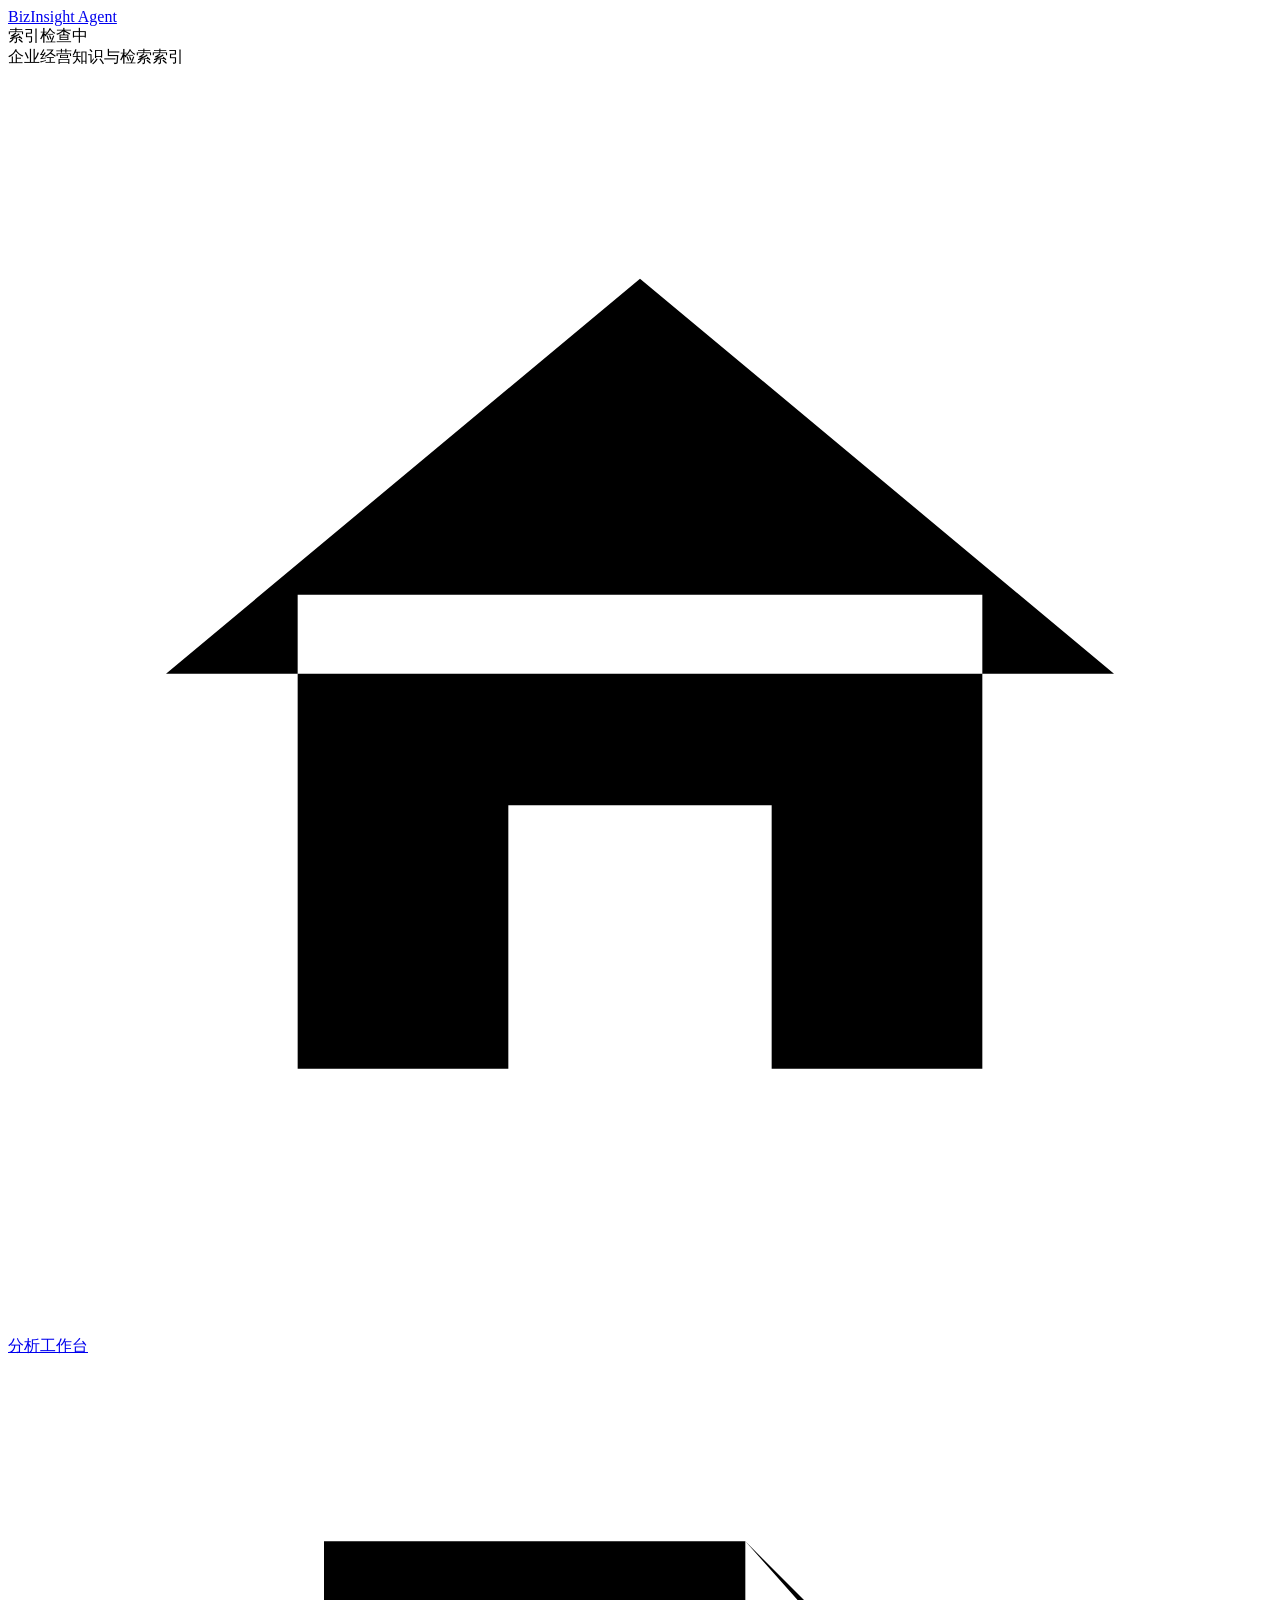
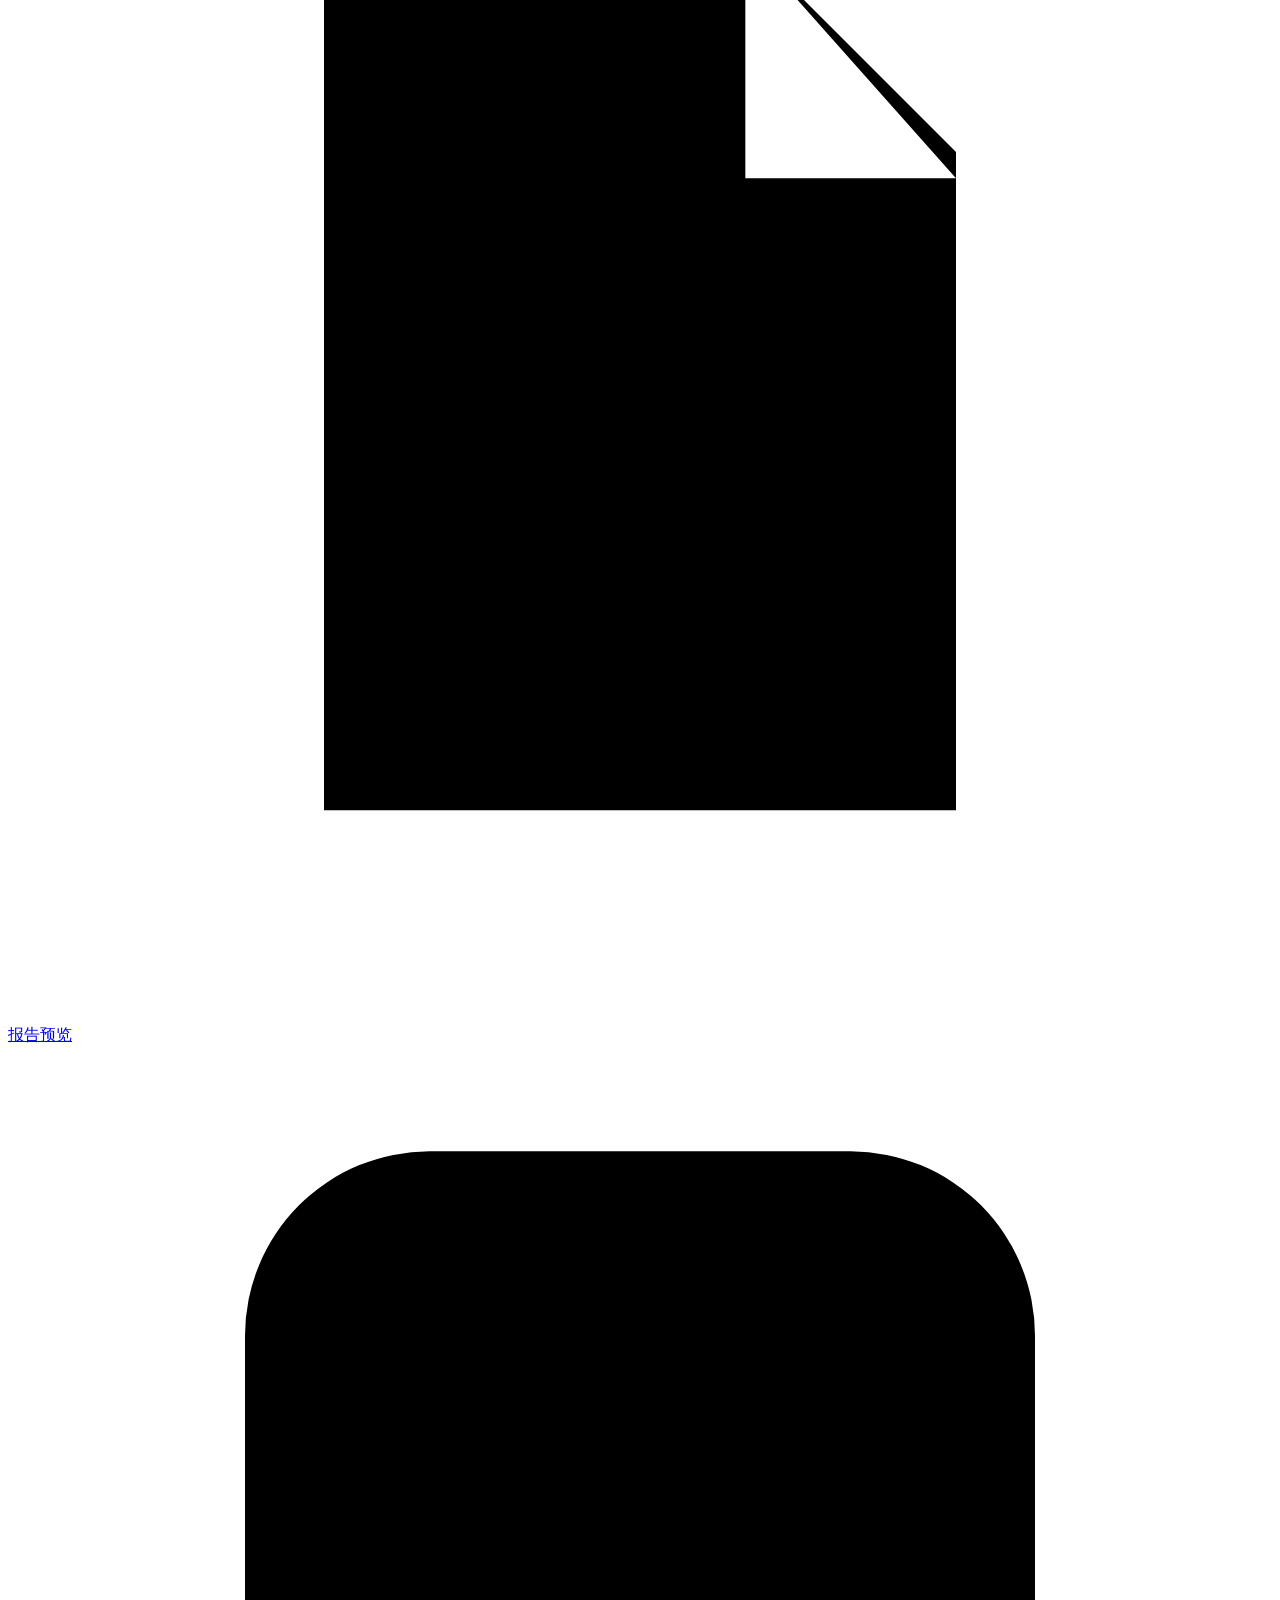
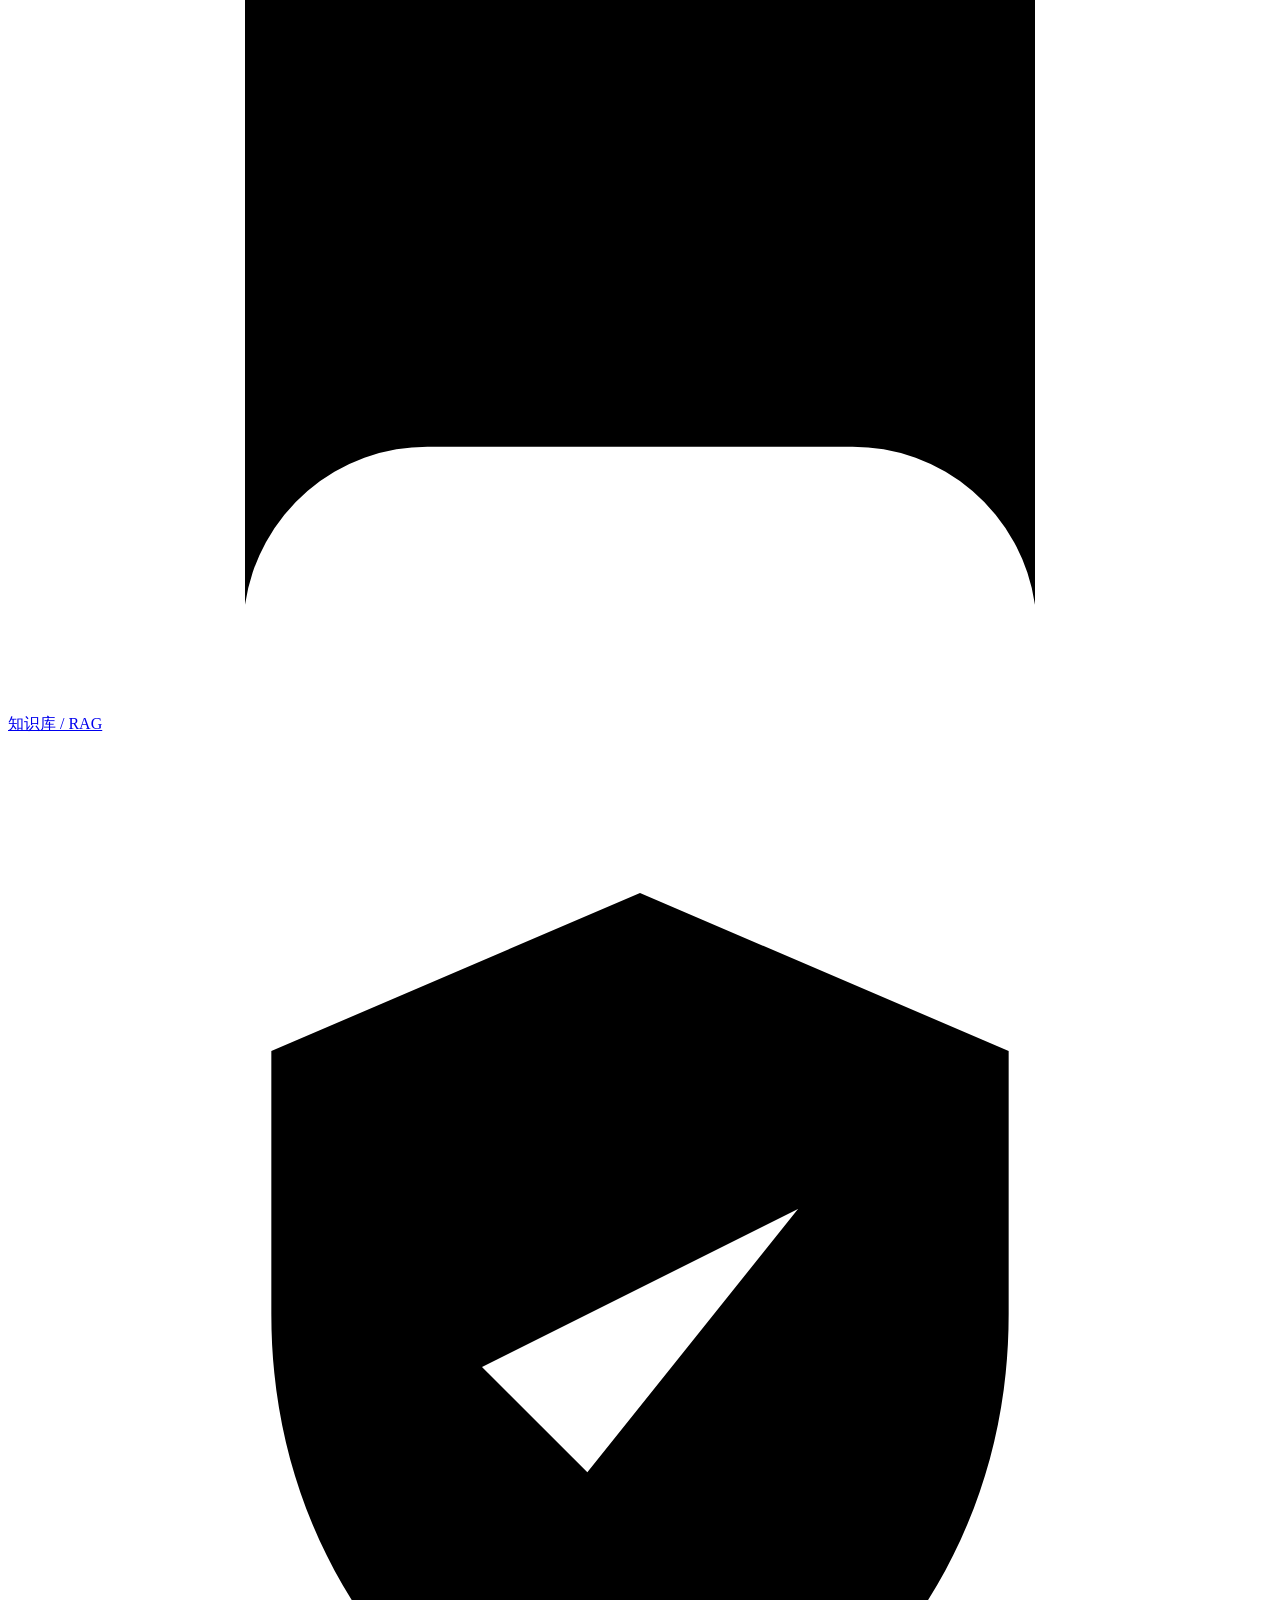
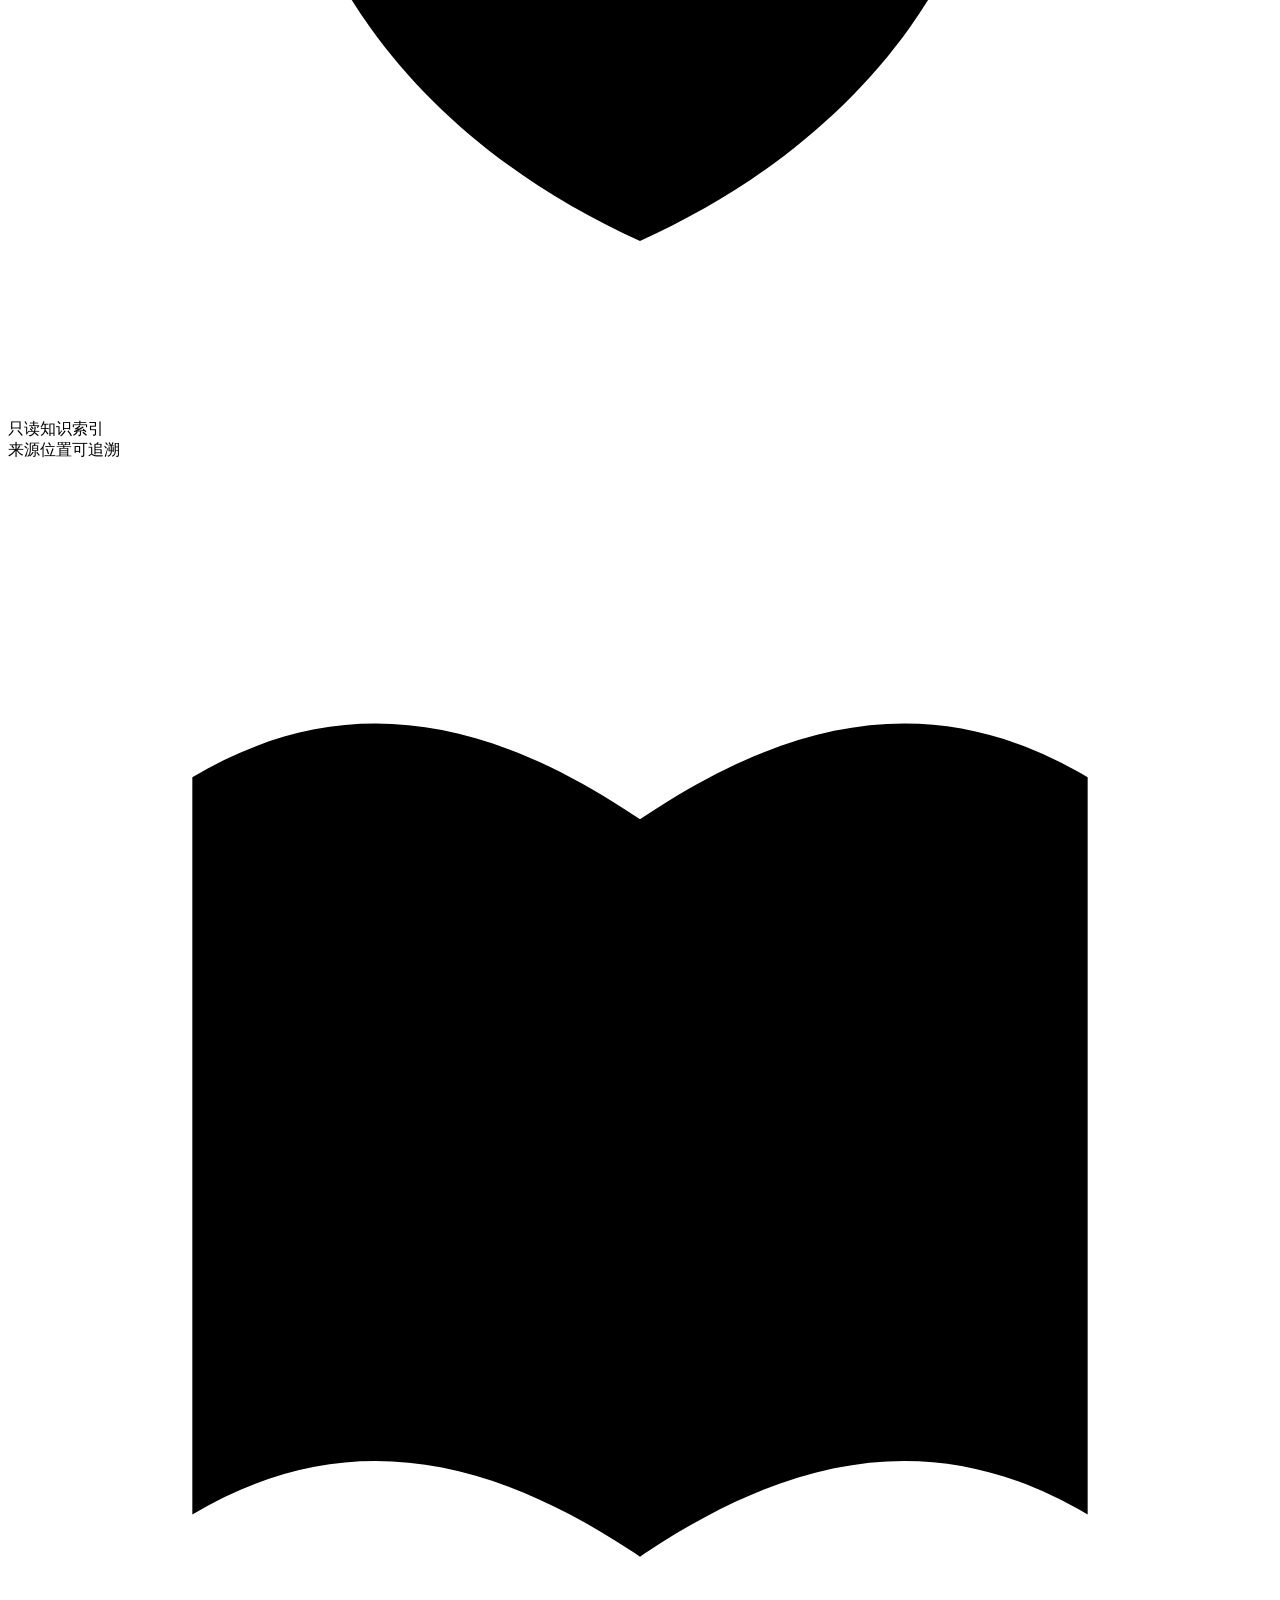
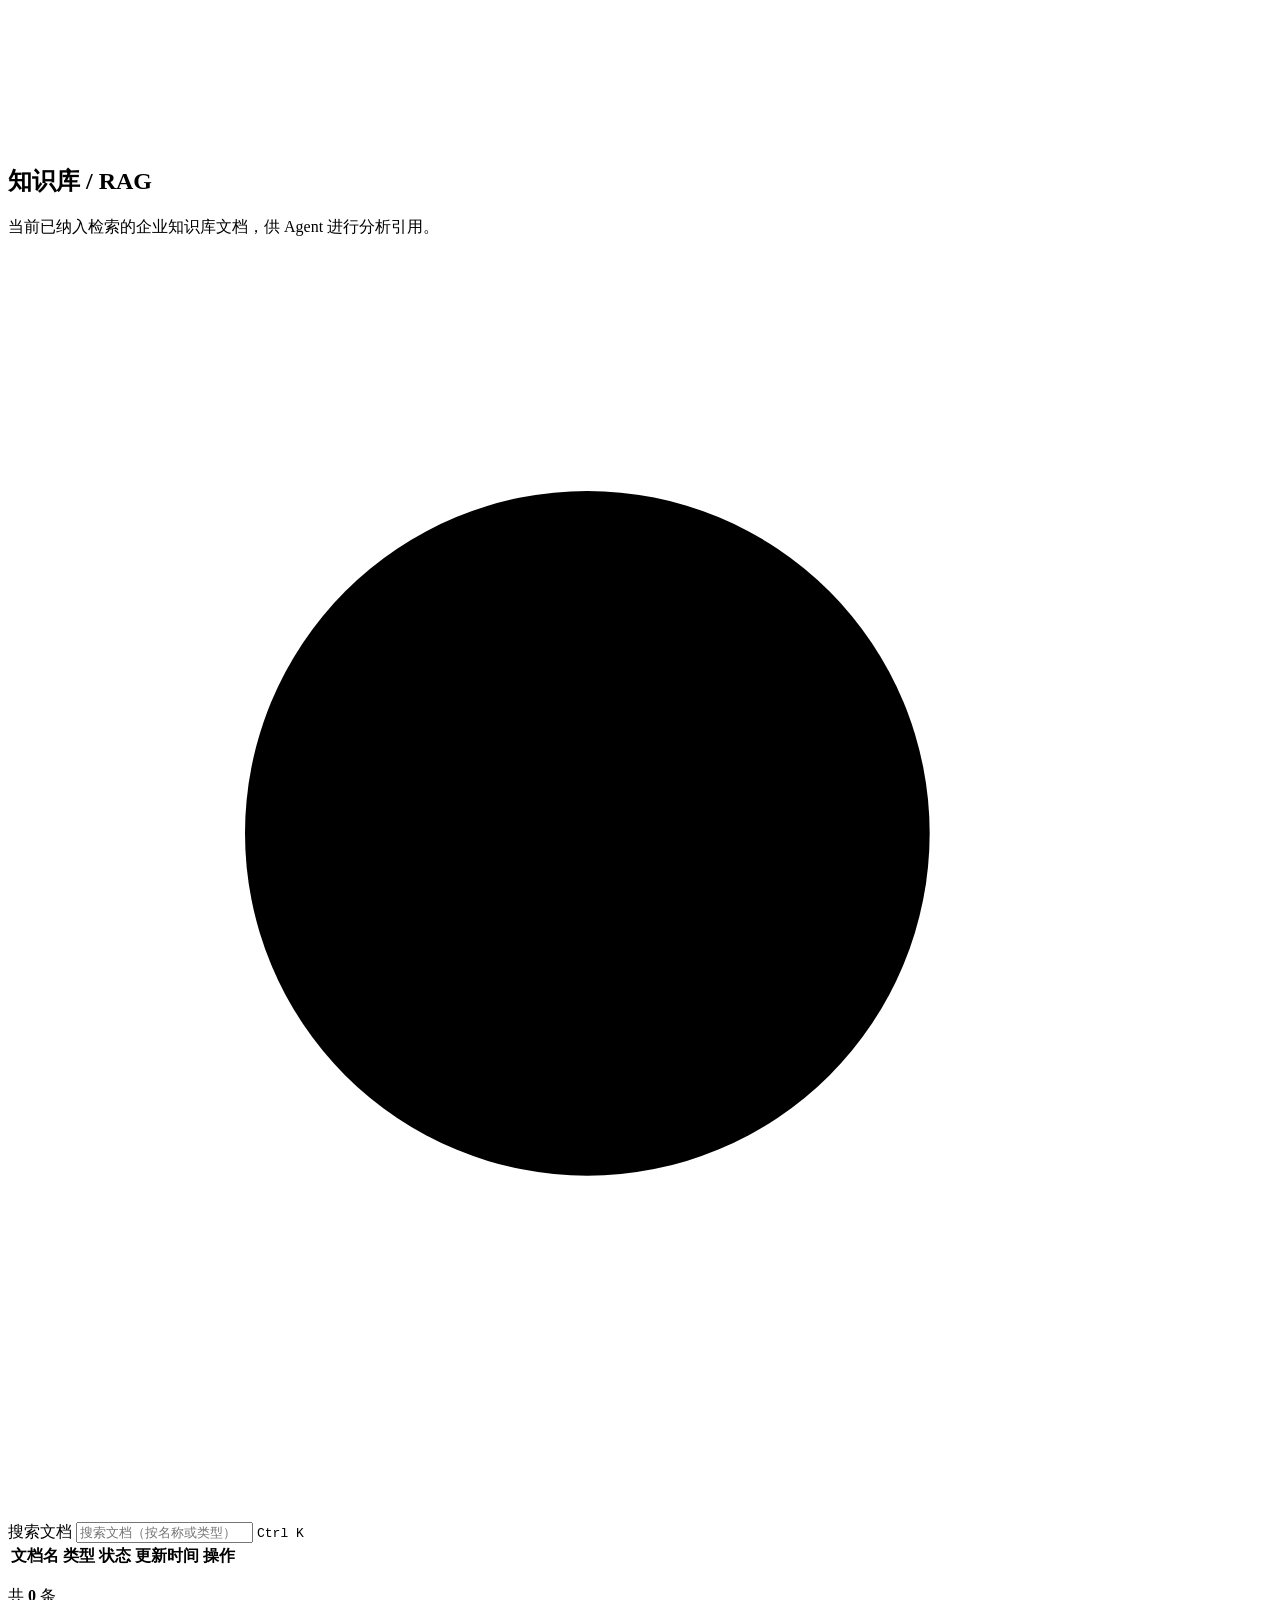
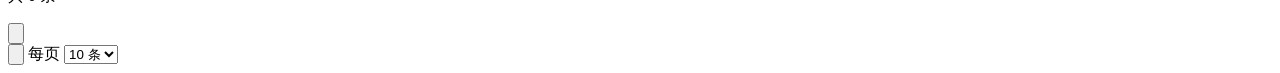
==== src/bizinsight/web/knowledge.html @ 991372c5 "feat: add searchable knowledge base page" ====
<!doctype html>
<html lang="zh-CN">

<head>
  <meta charset="utf-8" />
  <meta name="viewport" content="width=device-width, initial-scale=1" />
  <meta name="color-scheme" content="light" />
  <title>知识库 / RAG · BizInsight Agent</title>
  <link rel="stylesheet" href="/bizinsight/assets/styles.css" />
</head>

<body>
  <header class="topbar">
    <a class="brand" href="/" aria-label="BizInsight Agent 首页">
      <span class="brand-mark" aria-hidden="true"><i></i><i></i><i></i></span>
      <span class="brand-name">BizInsight Agent</span>
    </a>
    <div class="online-pill" id="knowledgeHealthPill"><span class="status-dot"></span><span id="knowledgeHealth">索引检查中</span></div>
    <span class="top-divider"></span>
    <span class="product-note">企业经营知识与检索索引</span>
  </header>

  <div class="app-shell knowledge-shell">
    <nav class="sidebar" aria-label="主导航">
      <a class="nav-item" href="/">
        <svg viewBox="0 0 24 24" aria-hidden="true">
          <path d="M3 11.5 12 4l9 7.5M5.5 10v9h13v-9M9.5 19v-5h5v5" />
        </svg>
        <span>分析工作台</span>
      </a>
      <a class="nav-item" href="/#reportPanel">
        <svg viewBox="0 0 24 24" aria-hidden="true">
          <path d="M6 3.5h8l4 4V20H6zM14 3.5V8h4M9 12h6M9 15.5h6" />
        </svg>
        <span>报告预览</span>
      </a>
      <a class="nav-item active" href="/knowledge" aria-current="page">
        <svg viewBox="0 0 24 24" aria-hidden="true">
          <path d="M4.5 5.5A3.5 3.5 0 0 1 8 2h4v17H8a3.5 3.5 0 0 0-3.5 3zM19.5 5.5A3.5 3.5 0 0 0 16 2h-4v17h4a3.5 3.5 0 0 1 3.5 3z" />
        </svg>
        <span>知识库 / RAG</span>
      </a>
      <div class="sidebar-foot">
        <span class="shield-mini" aria-hidden="true">
          <svg viewBox="0 0 24 24"><path d="m12 3 7 3v5c0 4.6-2.8 8.1-7 10-4.2-1.9-7-5.4-7-10V6zM9 12l2 2 4-5" /></svg>
        </span>
        <p>只读知识索引<br />来源位置可追溯</p>
      </div>
    </nav>

    <main class="knowledge-workspace">
      <section class="knowledge-card" aria-labelledby="knowledgeTitle">
        <div class="knowledge-header">
          <div class="knowledge-heading">
            <span class="knowledge-book" aria-hidden="true">
              <svg viewBox="0 0 24 24">
                <path d="M3.5 5.7c2.7-1.6 5.4-1.3 8.5.8v14c-3.1-2.1-5.8-2.4-8.5-.8zM20.5 5.7c-2.7-1.6-5.4-1.3-8.5.8v14c3.1-2.1 5.8-2.4 8.5-.8z" />
              </svg>
            </span>
            <div>
              <h1 id="knowledgeTitle">知识库 / RAG</h1>
              <p>当前已纳入检索的企业知识库文档，供 Agent 进行分析引用。</p>
            </div>
          </div>
          <label class="knowledge-search" for="knowledgeSearch">
            <svg viewBox="0 0 24 24" aria-hidden="true"><circle cx="11" cy="11" r="6.5" /><path d="m16 16 4 4" /></svg>
            <span class="sr-only">搜索文档</span>
            <input id="knowledgeSearch" type="search" maxlength="200" autocomplete="off" placeholder="搜索文档（按名称或类型）..." />
            <kbd>Ctrl K</kbd>
          </label>
        </div>

        <div class="knowledge-table-wrap">
          <table class="knowledge-table">
            <thead>
              <tr>
                <th scope="col">文档名</th>
                <th scope="col">类型</th>
                <th scope="col">状态</th>
                <th scope="col">更新时间</th>
                <th scope="col"><span class="sr-only">操作</span></th>
              </tr>
            </thead>
            <tbody id="knowledgeRows" aria-live="polite"></tbody>
          </table>
          <div class="knowledge-state" id="knowledgeState" hidden>
            <span class="state-orbit" aria-hidden="true"></span>
            <strong id="knowledgeStateTitle">暂无匹配文档</strong>
            <p id="knowledgeStateText">请尝试其他文档名称或类型。</p>
            <button id="knowledgeRetry" type="button" hidden>重新加载</button>
          </div>
        </div>

        <footer class="knowledge-footer">
          <p>共 <strong id="knowledgeTotal">0</strong> 条</p>
          <nav class="knowledge-pagination" aria-label="知识库分页">
            <button id="previousPage" type="button" aria-label="上一页">
              <svg viewBox="0 0 24 24"><path d="m14.5 6-6 6 6 6" /></svg>
            </button>
            <div id="pageNumbers" class="page-numbers"></div>
            <button id="nextPage" type="button" aria-label="下一页">
              <svg viewBox="0 0 24 24"><path d="m9.5 6 6 6-6 6" /></svg>
            </button>
            <label class="page-size">每页
              <select id="pageSize" aria-label="每页显示数量">
                <option value="6">6 条</option>
                <option value="10" selected>10 条</option>
                <option value="20">20 条</option>
              </select>
            </label>
          </nav>
        </footer>
      </section>
    </main>
  </div>

  <div class="knowledge-popover" id="knowledgePopover" role="dialog" aria-modal="false" aria-labelledby="popoverTitle" hidden>
    <button class="popover-close" id="popoverClose" type="button" aria-label="关闭">×</button>
    <span>索引信息</span>
    <strong id="popoverTitle"></strong>
    <dl><dt>文档 ID</dt><dd id="popoverId"></dd><dt>索引来源</dt><dd id="popoverSource"></dd></dl>
  </div>
  <script src="/bizinsight/assets/knowledge.js" defer></script>
</body>

</html>
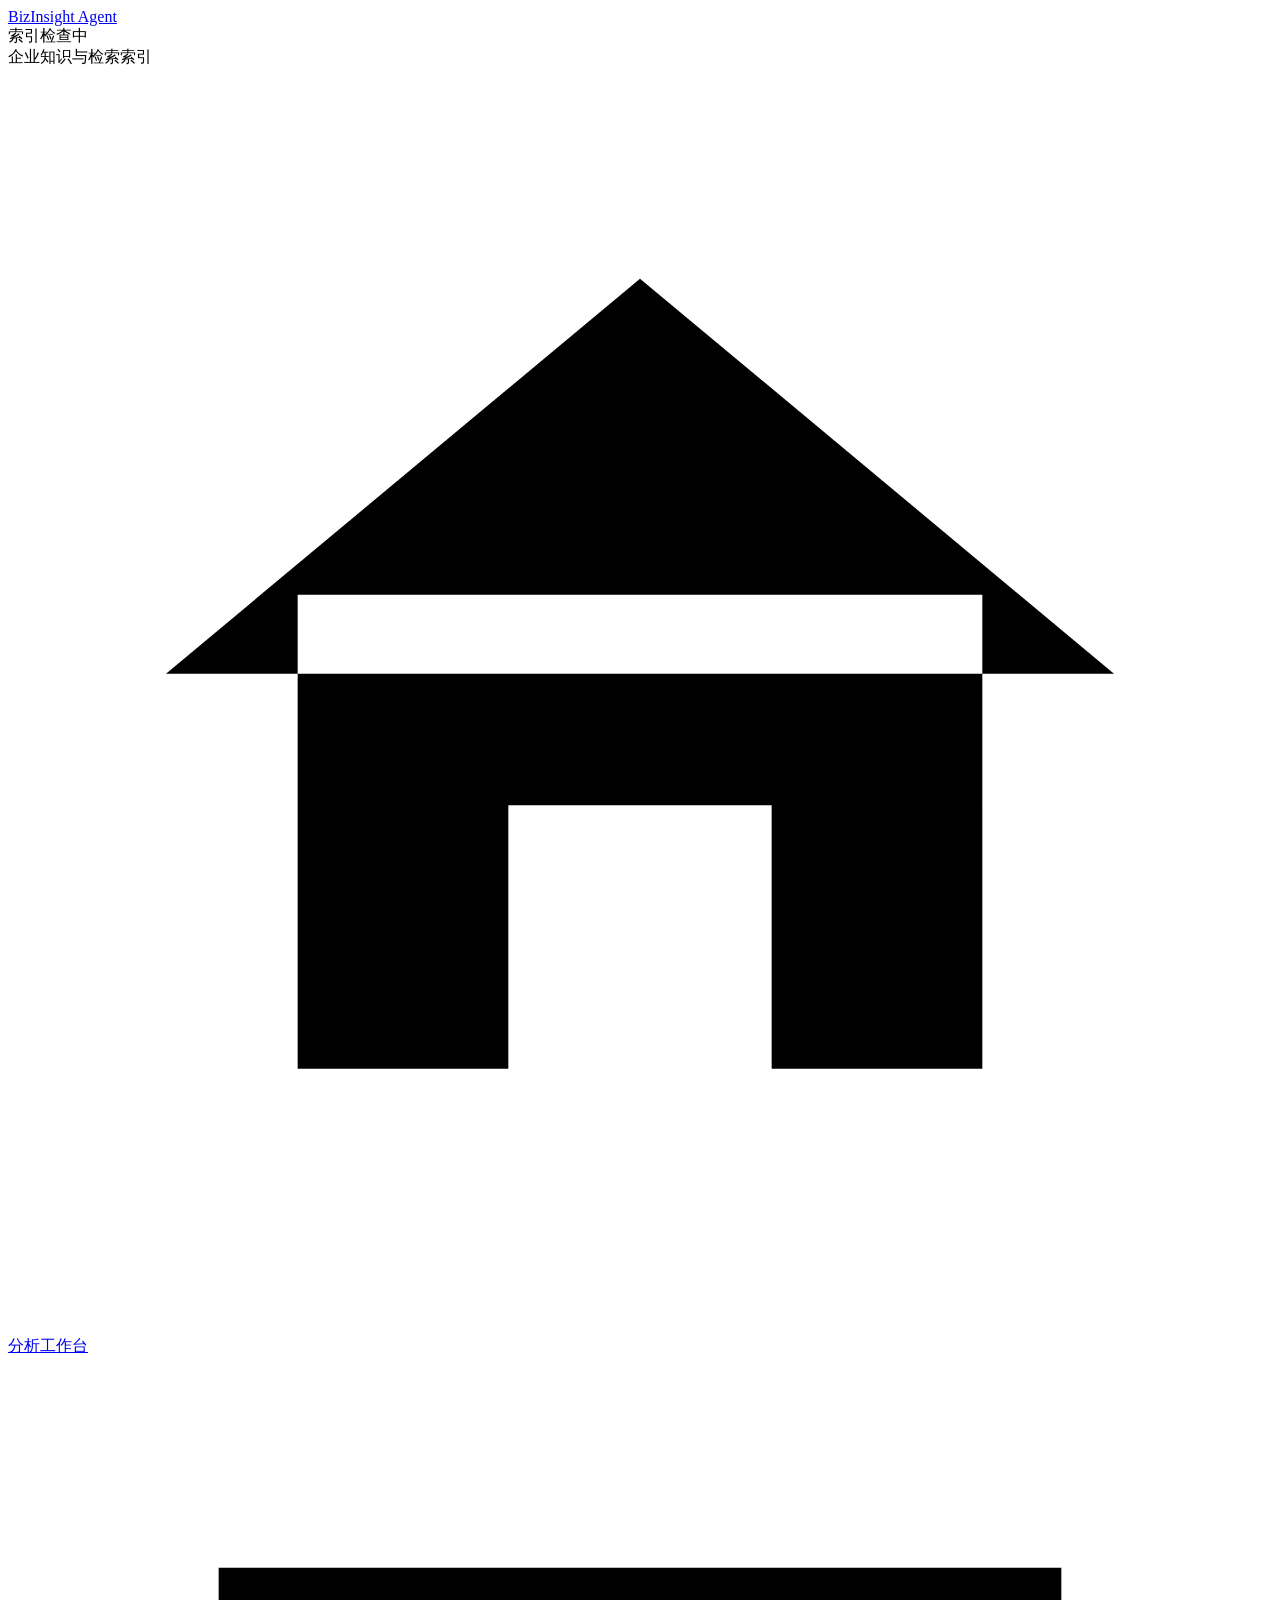
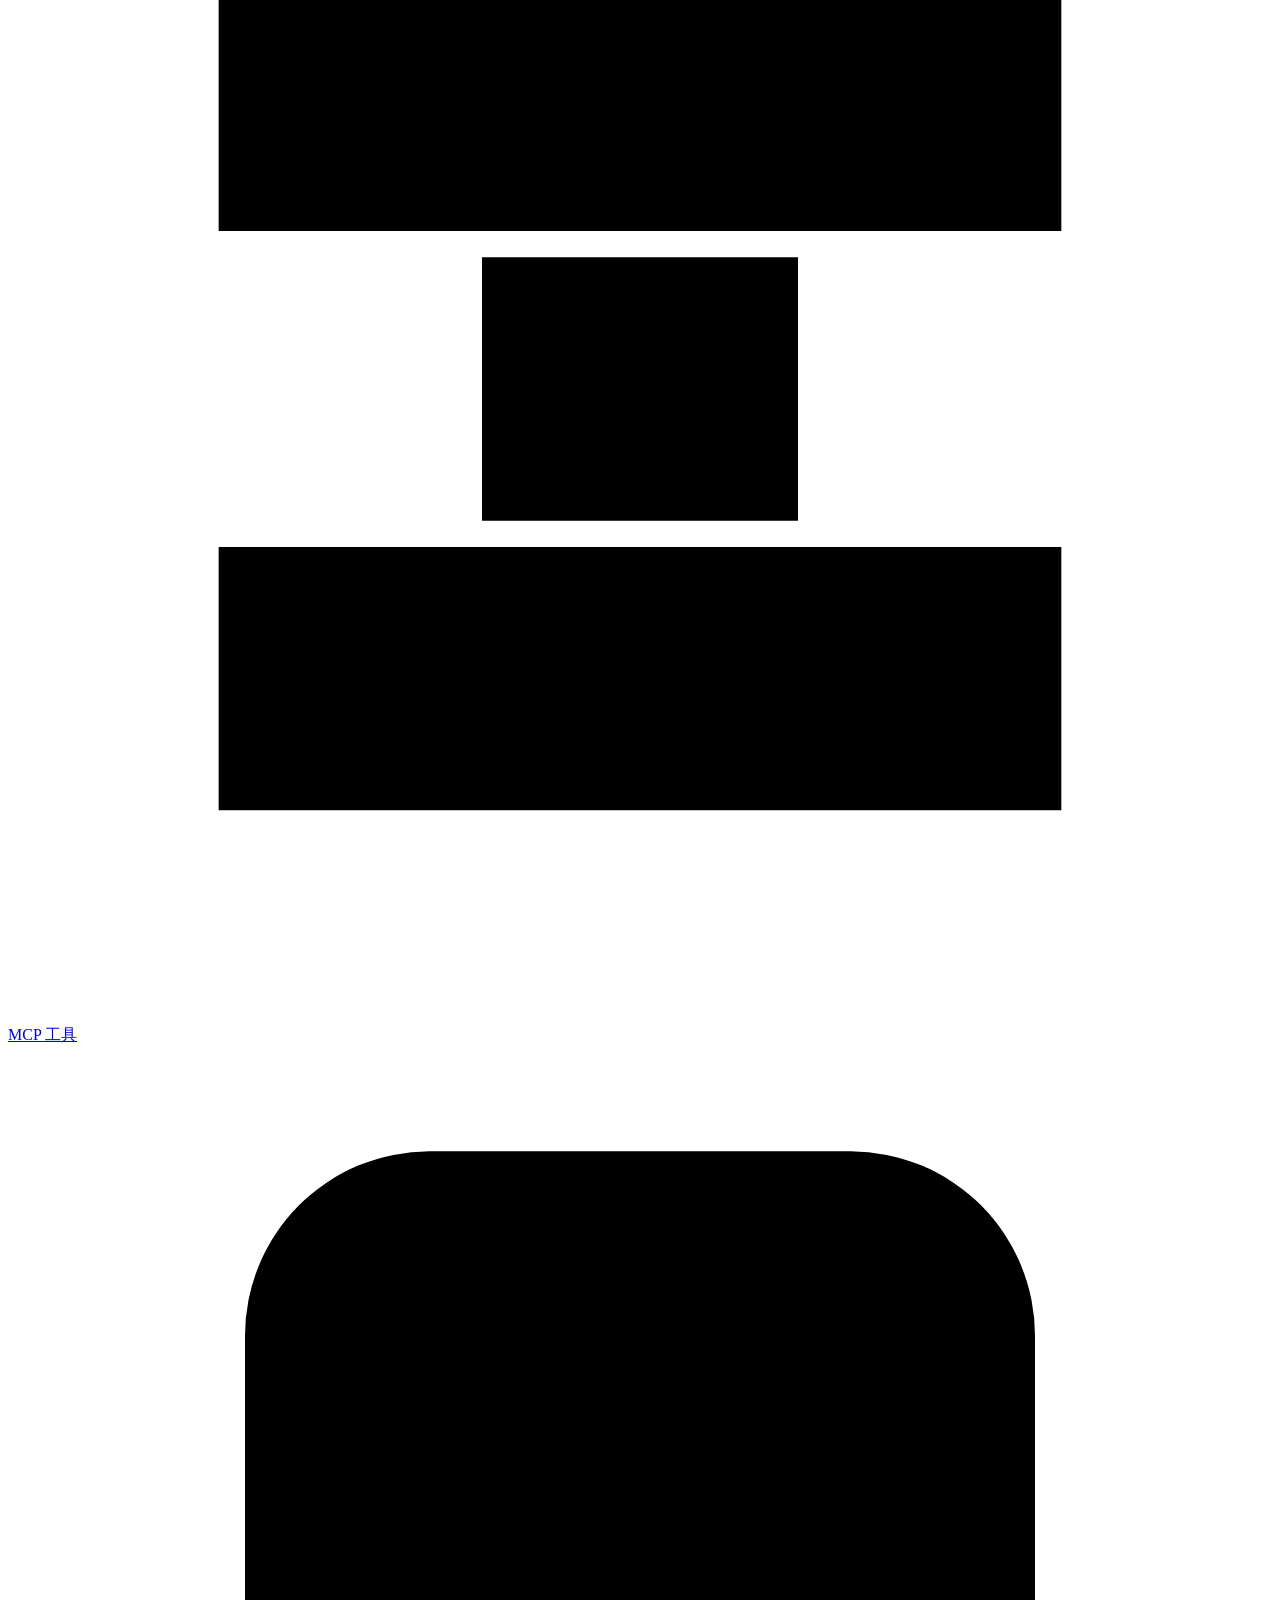
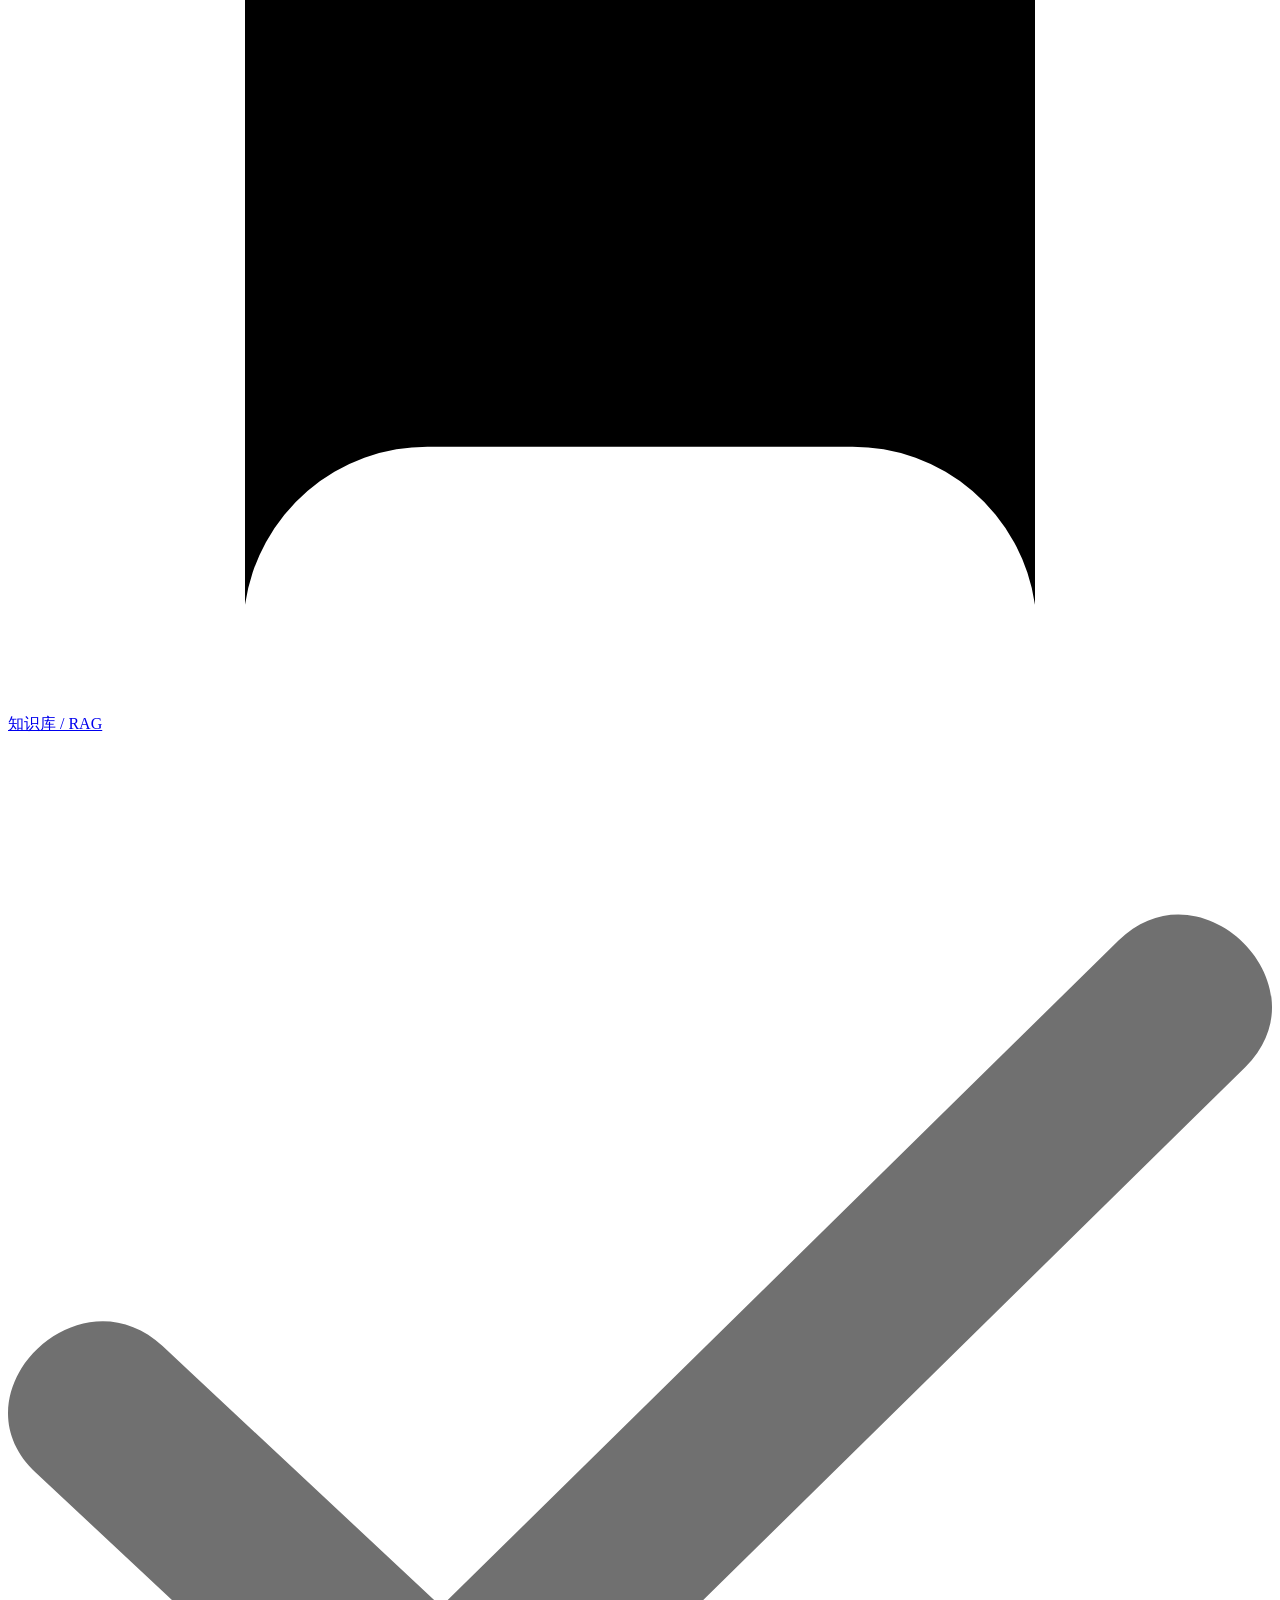
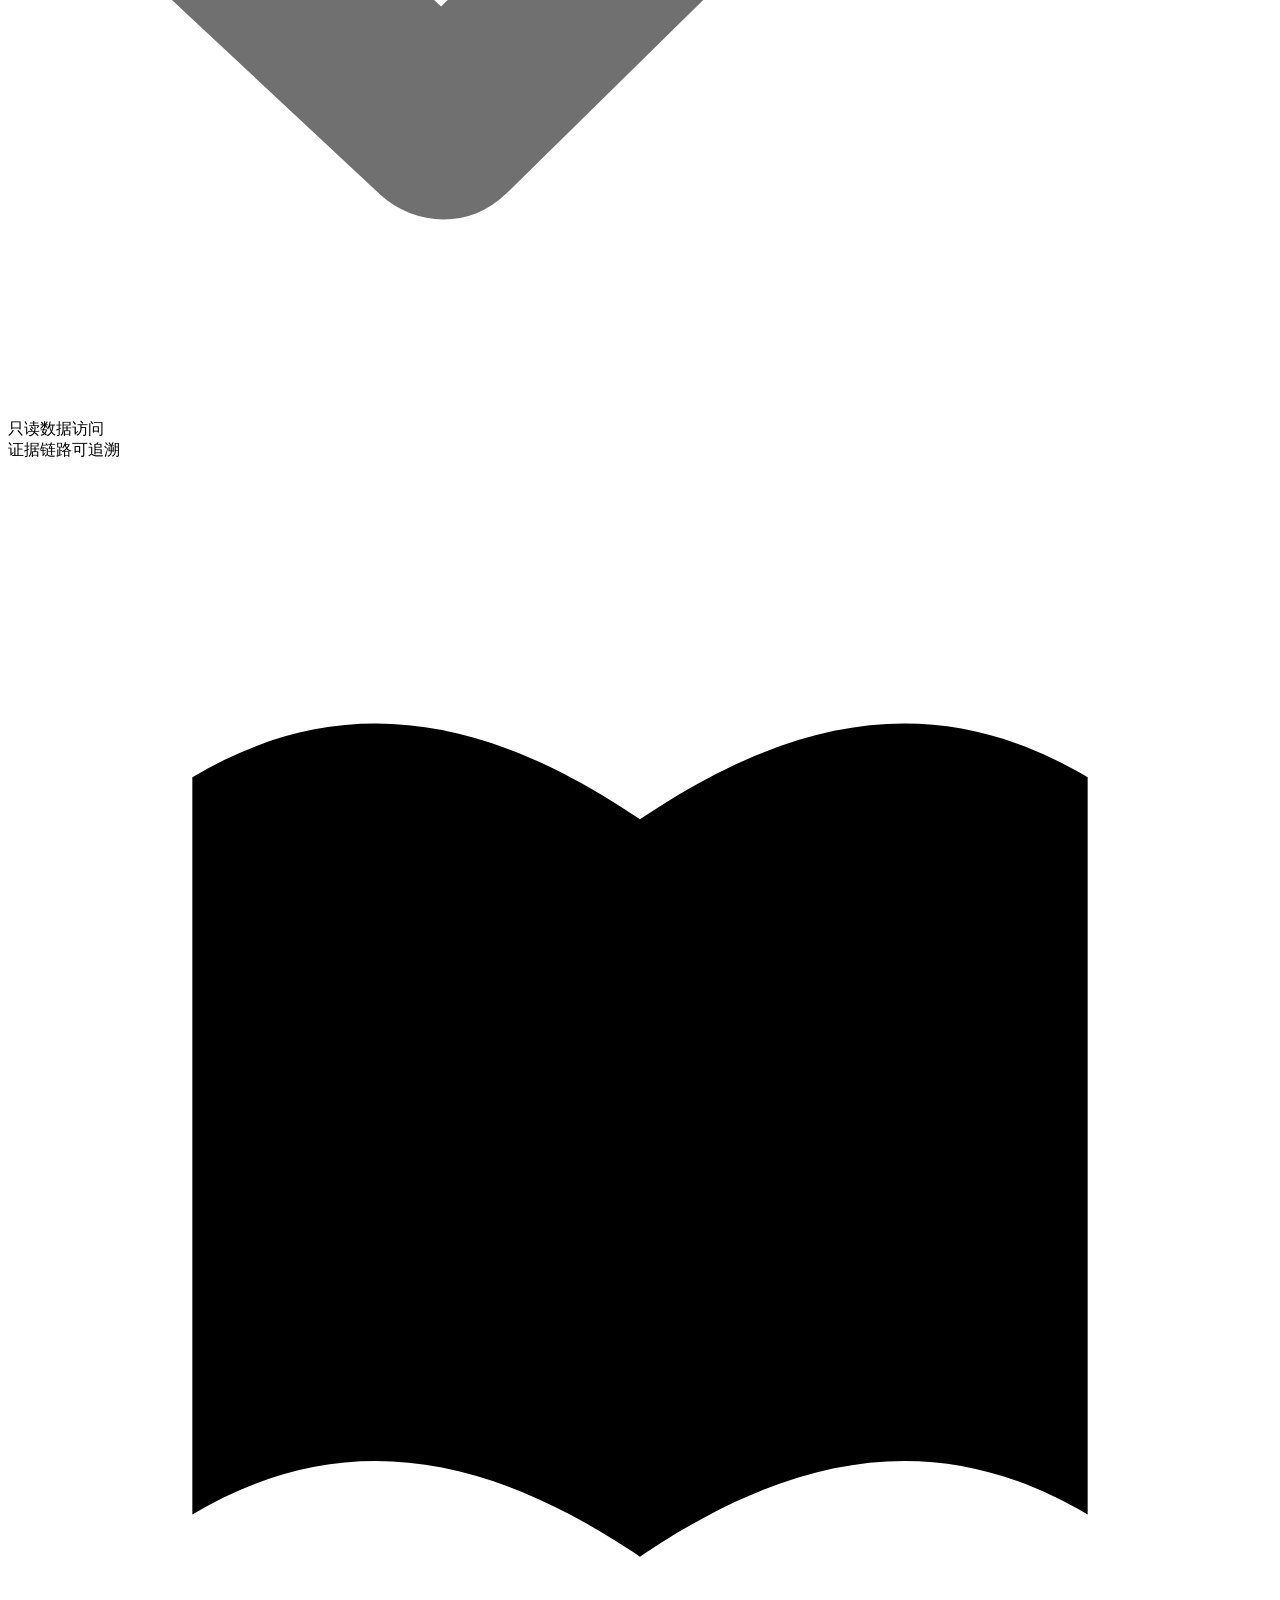
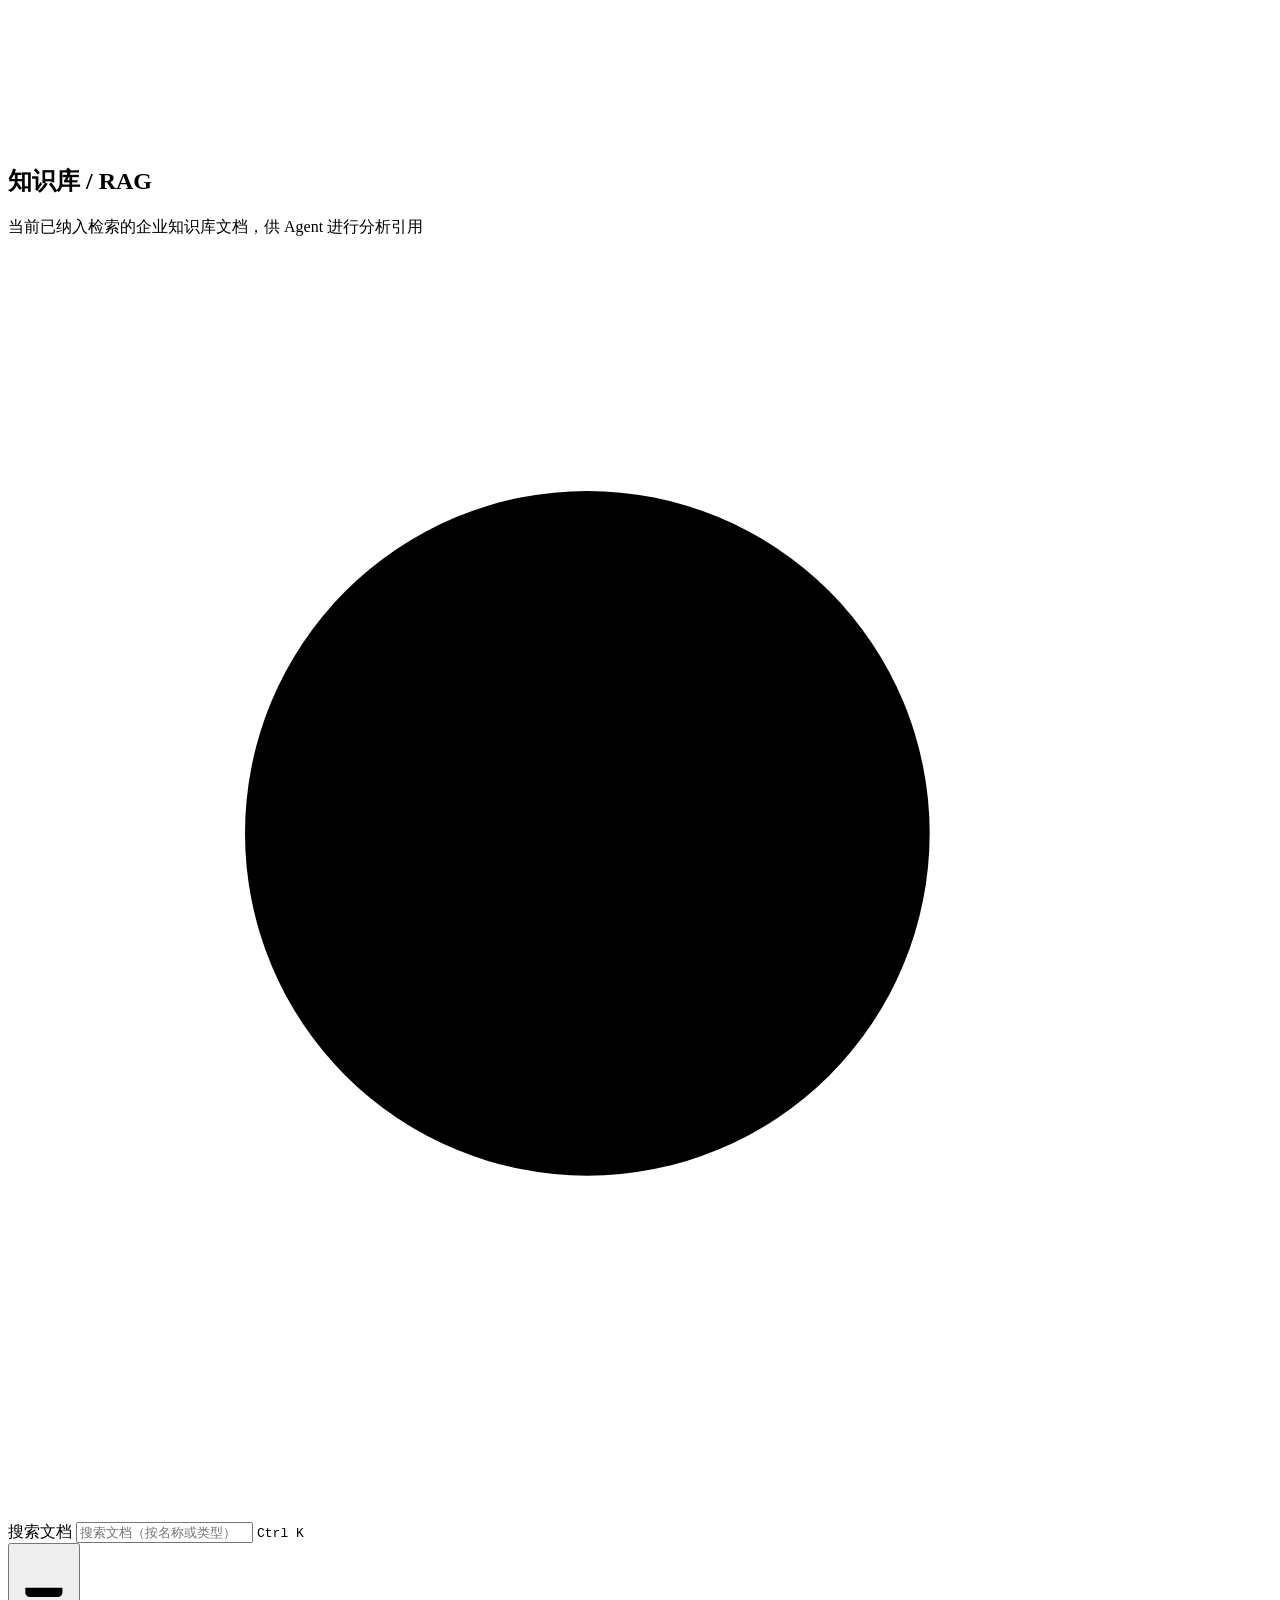
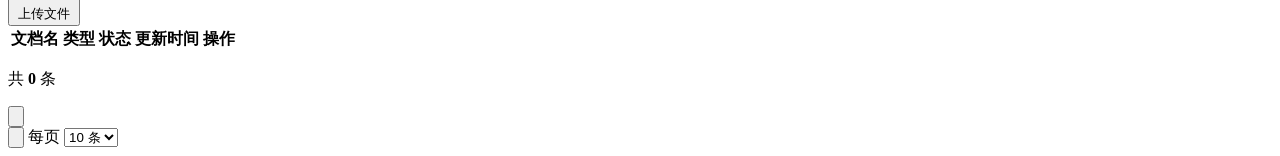
==== commit 929e5788: "feat: add MCP control center and knowledge workflows" ====
--- a/src/bizinsight/web/knowledge.html
+++ b/src/bizinsight/web/knowledge.html
@@ -6,7 +6,7 @@
   <meta name="viewport" content="width=device-width, initial-scale=1" />
   <meta name="color-scheme" content="light" />
   <title>知识库 / RAG · BizInsight Agent</title>
-  <link rel="stylesheet" href="/bizinsight/assets/styles.css" />
+  <link rel="stylesheet" href="/bizinsight/assets/styles.css?v=20260914-15" />
 </head>
 
 <body>
@@ -15,12 +15,13 @@
       <span class="brand-mark" aria-hidden="true"><i></i><i></i><i></i></span>
       <span class="brand-name">BizInsight Agent</span>
     </a>
-    <div class="online-pill" id="knowledgeHealthPill"><span class="status-dot"></span><span id="knowledgeHealth">索引检查中</span></div>
+    <div class="online-pill" id="knowledgeHealthPill"><span class="status-dot"></span><span
+        id="knowledgeHealth">索引检查中</span></div>
     <span class="top-divider"></span>
-    <span class="product-note">企业经营知识与检索索引</span>
+    <span class="product-note">企业知识与检索索引</span>
   </header>
 
-  <div class="app-shell knowledge-shell">
+  <div class="app-shell plain">
     <nav class="sidebar" aria-label="主导航">
       <a class="nav-item" href="/">
         <svg viewBox="0 0 24 24" aria-hidden="true">
@@ -28,46 +29,64 @@
         </svg>
         <span>分析工作台</span>
       </a>
-      <a class="nav-item" href="/#reportPanel">
+      <a class="nav-item" href="/bizinsight/mcp">
         <svg viewBox="0 0 24 24" aria-hidden="true">
-          <path d="M6 3.5h8l4 4V20H6zM14 3.5V8h4M9 12h6M9 15.5h6" />
+          <path d="M4 4h16v5H4zM4 15h16v5H4zM9 9.5h6v5H9z" />
         </svg>
-        <span>报告预览</span>
+        <span>MCP 工具</span>
       </a>
       <a class="nav-item active" href="/knowledge" aria-current="page">
         <svg viewBox="0 0 24 24" aria-hidden="true">
-          <path d="M4.5 5.5A3.5 3.5 0 0 1 8 2h4v17H8a3.5 3.5 0 0 0-3.5 3zM19.5 5.5A3.5 3.5 0 0 0 16 2h-4v17h4a3.5 3.5 0 0 1 3.5 3z" />
+          <path
+            d="M4.5 5.5A3.5 3.5 0 0 1 8 2h4v17H8a3.5 3.5 0 0 0-3.5 3zM19.5 5.5A3.5 3.5 0 0 0 16 2h-4v17h4a3.5 3.5 0 0 1 3.5 3z" />
         </svg>
         <span>知识库 / RAG</span>
       </a>
       <div class="sidebar-foot">
-        <span class="shield-mini" aria-hidden="true">
-          <svg viewBox="0 0 24 24"><path d="m12 3 7 3v5c0 4.6-2.8 8.1-7 10-4.2-1.9-7-5.4-7-10V6zM9 12l2 2 4-5" /></svg>
-        </span>
-        <p>只读知识索引<br />来源位置可追溯</p>
+        <span class="shield-mini"><svg viewBox="0 0 1024 1024" xmlns="http://www.w3.org/2000/svg">
+            <path
+              d="M899.644952 166.424381L350.854095 705.987048 125.232762 495.079619c-68.303238-63.853714-171.166476 38.607238-102.64381 102.64381l278.235429 260.096c29.062095 27.172571 73.74019 28.42819 102.643809 0l598.820572-588.739048c66.840381-65.706667-35.876571-168.313905-102.64381-102.656z"
+              fill="#707070" />
+          </svg></span>
+        <p>只读数据访问<br />证据链路可追溯</p>
       </div>
     </nav>
 
-    <main class="knowledge-workspace">
-      <section class="knowledge-card" aria-labelledby="knowledgeTitle">
+    <main class="workspace">
+      <section class="card ask-card" aria-labelledby="knowledgeTitle">
+        <div class="section-heading">
+          <span class="heading-icon" aria-hidden="true">
+            <svg viewBox="0 0 24 24">
+              <path
+                d="M3.5 5.7c2.7-1.6 5.4-1.3 8.5.8v14c-3.1-2.1-5.8-2.4-8.5-.8zM20.5 5.7c-2.7-1.6-5.4-1.3-8.5.8v14c3.1-2.1 5.8-2.4 8.5-.8z" />
+            </svg>
+          </span>
+          <div>
+            <h1 id="knowledgeTitle">知识库 / RAG</h1>
+            <p>当前已纳入检索的企业知识库文档，供 Agent 进行分析引用</p>
+          </div>
+        </div>
+
         <div class="knowledge-header">
-          <div class="knowledge-heading">
-            <span class="knowledge-book" aria-hidden="true">
-              <svg viewBox="0 0 24 24">
-                <path d="M3.5 5.7c2.7-1.6 5.4-1.3 8.5.8v14c-3.1-2.1-5.8-2.4-8.5-.8zM20.5 5.7c-2.7-1.6-5.4-1.3-8.5.8v14c3.1-2.1 5.8-2.4 8.5-.8z" />
-              </svg>
-            </span>
-            <div>
-              <h1 id="knowledgeTitle">知识库 / RAG</h1>
-              <p>当前已纳入检索的企业知识库文档，供 Agent 进行分析引用。</p>
-            </div>
-          </div>
           <label class="knowledge-search" for="knowledgeSearch">
-            <svg viewBox="0 0 24 24" aria-hidden="true"><circle cx="11" cy="11" r="6.5" /><path d="m16 16 4 4" /></svg>
+            <svg viewBox="0 0 24 24" aria-hidden="true">
+              <circle cx="11" cy="11" r="6.5" />
+              <path d="m16 16 4 4" />
+            </svg>
             <span class="sr-only">搜索文档</span>
-            <input id="knowledgeSearch" type="search" maxlength="200" autocomplete="off" placeholder="搜索文档（按名称或类型）..." />
+            <input id="knowledgeSearch" type="search" maxlength="200" autocomplete="off"
+              placeholder="搜索文档（按名称或类型）..." />
             <kbd>Ctrl K</kbd>
           </label>
+          <div class="knowledge-actions">
+            <button id="uploadBtn" class="upload-btn" type="button">
+              <svg viewBox="0 0 24 24" aria-hidden="true">
+                <path d="M12 16V4m0 0-4 4m4-4 4 4M4 18v2a2 2 0 0 0 2 2h12a2 2 0 0 0 2-2v-2" />
+              </svg>
+              上传文件
+            </button>
+            <input id="fileInput" type="file" accept=".md,.markdown" hidden />
+          </div>
         </div>
 
         <div class="knowledge-table-wrap">
@@ -95,11 +114,15 @@
           <p>共 <strong id="knowledgeTotal">0</strong> 条</p>
           <nav class="knowledge-pagination" aria-label="知识库分页">
             <button id="previousPage" type="button" aria-label="上一页">
-              <svg viewBox="0 0 24 24"><path d="m14.5 6-6 6 6 6" /></svg>
+              <svg viewBox="0 0 24 24">
+                <path d="m14.5 6-6 6 6 6" />
+              </svg>
             </button>
             <div id="pageNumbers" class="page-numbers"></div>
             <button id="nextPage" type="button" aria-label="下一页">
-              <svg viewBox="0 0 24 24"><path d="m9.5 6 6 6-6 6" /></svg>
+              <svg viewBox="0 0 24 24">
+                <path d="m9.5 6 6 6-6 6" />
+              </svg>
             </button>
             <label class="page-size">每页
               <select id="pageSize" aria-label="每页显示数量">
@@ -114,13 +137,19 @@
     </main>
   </div>
 
-  <div class="knowledge-popover" id="knowledgePopover" role="dialog" aria-modal="false" aria-labelledby="popoverTitle" hidden>
+  <div class="knowledge-popover" id="knowledgePopover" role="dialog" aria-modal="false" aria-labelledby="popoverTitle"
+    hidden>
     <button class="popover-close" id="popoverClose" type="button" aria-label="关闭">×</button>
     <span>索引信息</span>
     <strong id="popoverTitle"></strong>
-    <dl><dt>文档 ID</dt><dd id="popoverId"></dd><dt>索引来源</dt><dd id="popoverSource"></dd></dl>
+    <dl>
+      <dt>文档 ID</dt>
+      <dd id="popoverId"></dd>
+      <dt>索引来源</dt>
+      <dd id="popoverSource"></dd>
+    </dl>
   </div>
-  <script src="/bizinsight/assets/knowledge.js" defer></script>
+  <script src="/bizinsight/assets/knowledge.js?v=20260914-8" defer></script>
 </body>
 
-</html>
+</html>
